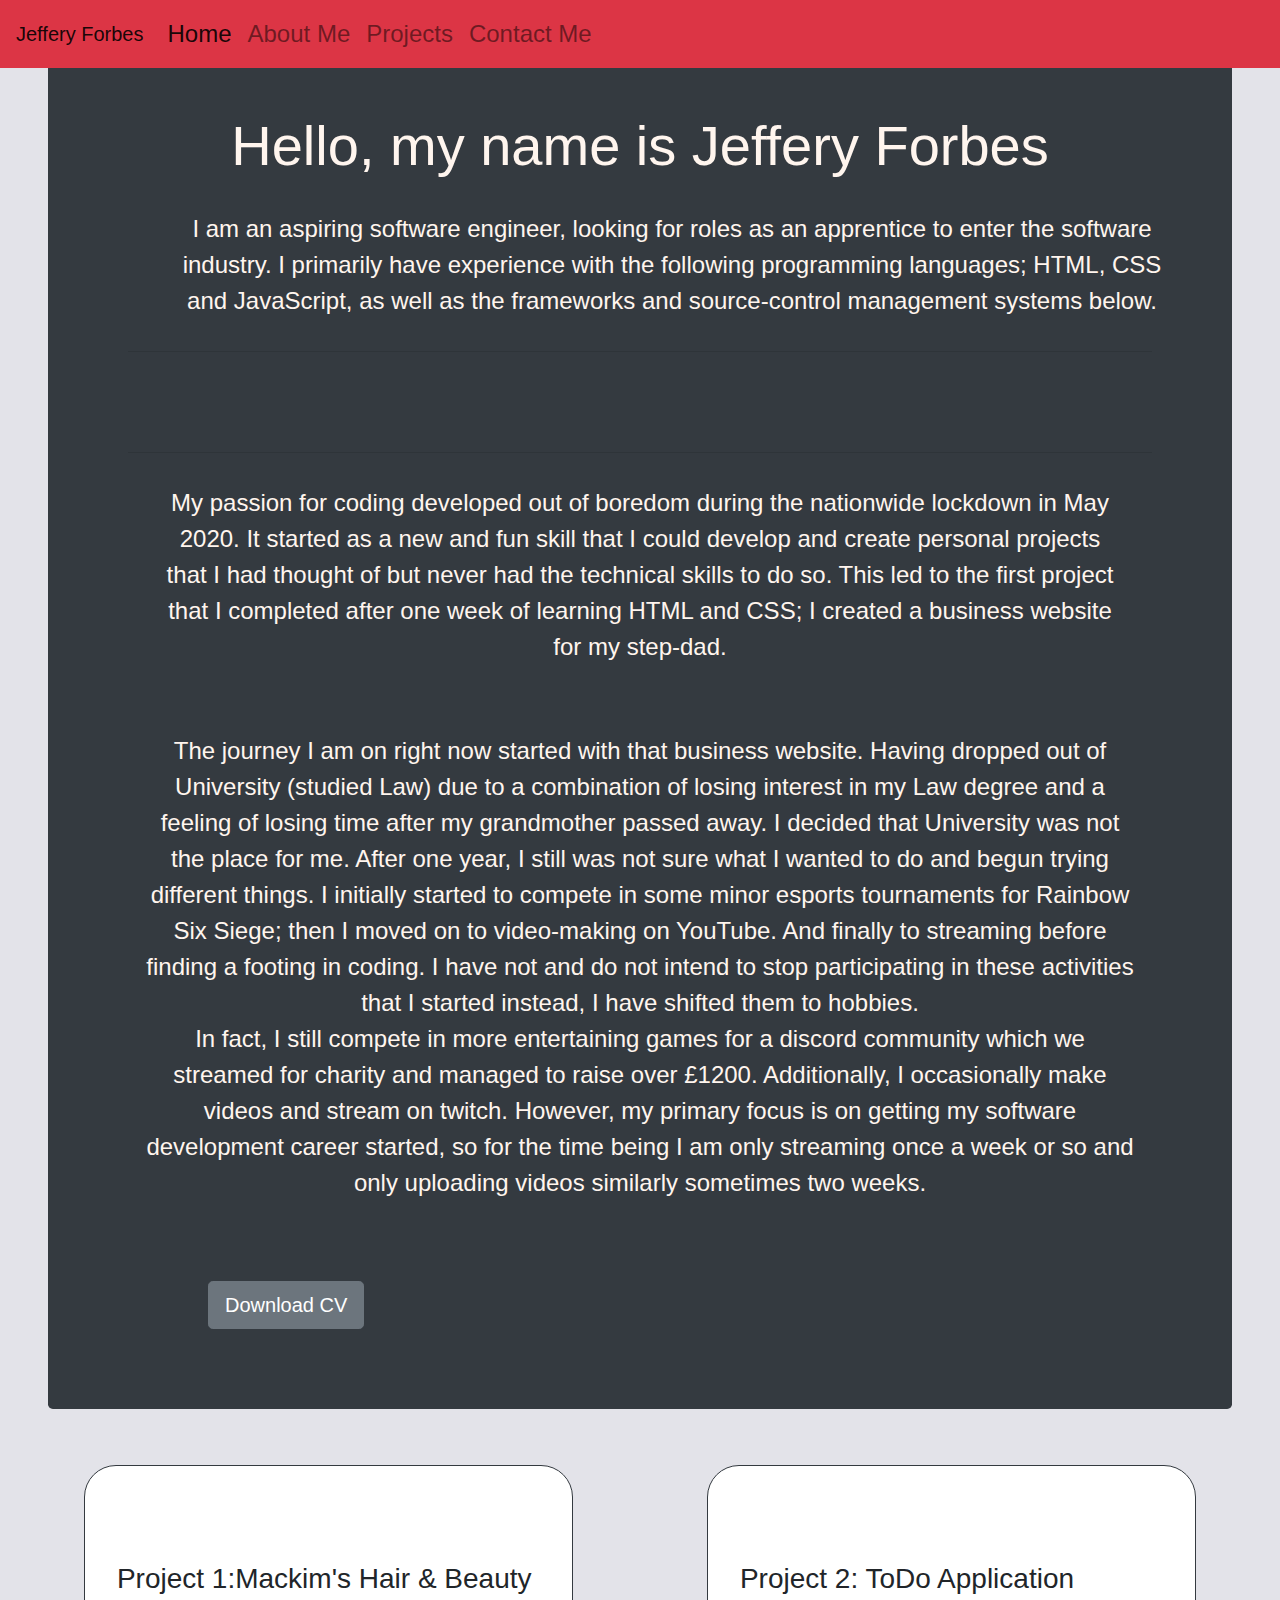
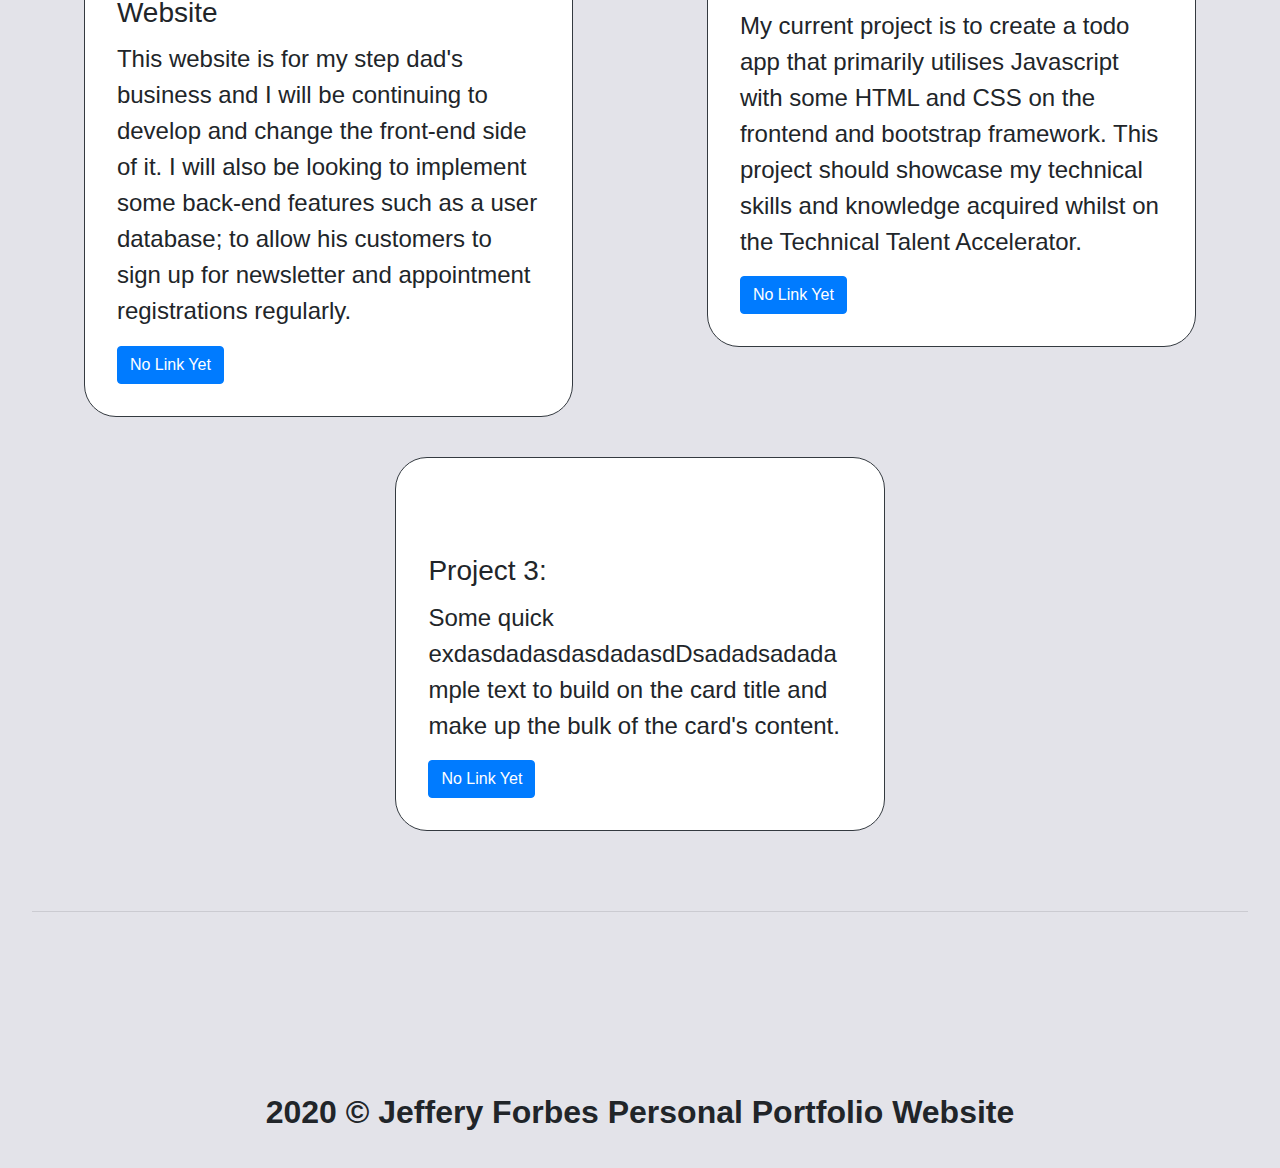
==== testing.html @ 0046f8c4 "adding projects" ====
<!DOCTYPE html>
<html lang="en">

<head>

    <!-- Meta Tags -->
    <meta charset="UTF-8">
    <meta name="viewport" content="width=device-width, initial-scale=1.0 shrink-to-fit=no">
    <!-- Bootstrap CSS styling links -->
    <link rel="stylesheet" href="https://stackpath.bootstrapcdn.com/bootstrap/4.4.1/css/bootstrap.min.css" integrity="sha384-Vkoo8x4CGsO3+Hhxv8T/Q5PaXtkKtu6ug5TOeNV6gBiFeWPGFN9MuhOf23Q9Ifjh" crossorigin="anonymous">
    <link rel="stylesheet" href="https://cdnjs.cloudflare.com/ajax/libs/font-awesome/5.15.1/css/all.min.css" integrity="sha512-+4zCK9k+qNFUR5X+cKL9EIR+ZOhtIloNl9GIKS57V1MyNsYpYcUrUeQc9vNfzsWfV28IaLL3i96P9sdNyeRssA==" crossorigin="anonymous" />
    <!-- Personal CSS Styling -->
    <link rel="stylesheet" href='style.css'>
    <title>Jeffery Forbes' Personal Portfolio Website</title>
</head>

<header>
    <!--Start of nav-->
    <nav class="navbar navbar-expand-lg navbar-light bg-danger fixed-top">
        <a class="navbar-brand" href="#">Jeffery Forbes</a>
        <button class="navbar-toggler navbar-button" type="button" data-toggle="collapse" data-target="#navbarNav" aria-controls="navbarNav" aria-expanded="false" aria-label="Toggle navigation">
        <span class="navbar-toggler-icon"></span></button>
        <div class="collapse navbar-collapse" id="navbarNav">
            <ul class="navbar-nav">
                <li class="nav-item active">
                    <a class="nav-link" href="#navbarNav">Home<span class="sr-only">(current)</span></a>
                </li>
                <li class="nav-item">
                    <a class="nav-link" href="#A-Me">About Me</a>
                </li>
                <li class="nav-item">
                    <a class="nav-link" href="#jump-card">Projects</a>
                </li>
                <li class="nav-item">
                    <a class="nav-link" href="mailto:jefferyforbes.1@outlook.com">Contact Me</a>
                </li>
            </ul>
        </div>
    </nav>
</header>


<body>

    <div class=" jumbotron bg-dark">

        <h1 class="display-4 col-sm-12 col-md-12 col-lg-12 container-fluid">Hello, my name is Jeffery Forbes</h1>

        <p class="lead opening ">I am an aspiring software engineer, looking for roles as an apprentice to enter the software industry. I primarily have experience with the following programming languages; HTML, CSS and JavaScript, as well as the frameworks and source-control
            management systems below.</p>

        <hr class="my-4 ">

        <!-- Technology Icons -->

        <div class="tech-stack col-sm-12 col-md-12 col-lg-7 col-xl-5 container-fluid ">
            <i class="fab fa-js-square fa-3x "></i>
            <i class="fab fa-html5 fa-3x "></i>
            <i class="fab fa-css3-alt fa-3x "></i>
            <i class="fab fa-bootstrap fa-3x "></i>
            <i class="fab fa-github fa-3x "></i>
            <i class="fab fa-linux fa-3x "></i>
            <i class="fab fa-git-square fa-3x "></i>
        </div>


        <hr class="my-4 ">

        <div class="row-cols-sm-1">
            <p class="short-p">My passion for coding developed out of boredom during the nationwide lockdown in May 2020. It started as a new and fun skill that I could develop and create personal projects that I had thought of but never had the technical skills to do so.
                This led to the first project that I completed after one week of learning HTML and CSS; I created a business website for my step-dad. </p>
        </div>

        <div class="col-sm-12 col-md-12 ">
            <p class="learn-more-section "><br> The journey I am on right now started with that business website. Having dropped out of University (studied Law) due to a combination of losing interest in my Law degree and a feeling of losing time after my grandmother passed away. I
                decided that University was not the place for me. After one year, I still was not sure what I wanted to do and begun trying different things. I initially started to compete in some minor esports tournaments for Rainbow Six Siege; then
                I moved on to video-making on YouTube. And finally to streaming before finding a footing in coding. I have not and do not intend to stop participating in these activities that I started instead, I have shifted them to hobbies.
                <br> In fact, I still compete in more entertaining games for a discord community which we streamed for charity and managed to raise over £1200. Additionally, I occasionally make videos and stream on twitch. However, my primary focus is
                on getting my software development career started, so for the time being I am only streaming once a week or so and only uploading videos similarly sometimes two weeks.</p>
        </div>

        <a href="CV Jeffery 2020 June.pdf " download="jeffery_forbes_cv "><button type="button " class="btn btn-secondary btn-lg " id="dwnldCV">Download CV</button></a>
    </div>

    <main>


        <!--The Container for the projects cards ('project-cards') -->
        <div class="project-cards row justify-content-around">

            <div class="col-sm-12 col-md-5 colCard ">
                <div class="card border-dark ">
                    <!-- <img src="... " class="card-img-top " alt="... "> -->
                    <i class="fas fa-image fa-5x card-img-icon "></i>
                    <div class="card-body ">
                        <h3 class="card-title ">Project 1:Mackim's Hair & Beauty Website</h3>
                        <p class="card-text ">This website is for my step dad's business and I will be continuing to develop and change the front-end side of it. I will also be looking to implement some back-end features such as a user database; to allow his customers to sign
                            up for newsletter and appointment registrations regularly.</p>
                        <a href="# " class="btn btn-primary ">No Link Yet</a>
                    </div>
                </div>
            </div>

            <div class="col-sm-12 col-md-5 colCard ">
                <div class="card border-dark" id="jump-card">
                    <!-- <img src="img/TTA-ToDo App.JPG" class="card-img-top card-img-icon " alt="ToDo App image"> -->
                    <i class="fas fa-image fa-5x card-img-icon "></i>
                    <div class="card-body ">
                        <h3 class="card-title">Project 2: ToDo Application</h3>
                        <p class="card-text">My current project is to create a todo app that primarily utilises Javascript with some HTML and CSS on the frontend and bootstrap framework. This project should showcase my technical skills and knowledge acquired whilst on the
                            Technical Talent Accelerator. </p>
                        <a href="# " class="btn btn-primary ">No Link Yet</a>
                    </div>
                </div>
            </div>
            <div class="col-sm-12 col-md-5 colCard ">
                <div class="card border-dark ">
                    <!-- <img src="... " class="card-img-top card-img-icon " alt="... "> -->
                    <i class="fas fa-image fa-5x card-img-icon "></i>
                    <div class="card-body ">
                        <h3 class="card-title ">Project 3:</h3>
                        <p class="card-text ">Some quick exdasdadasdasdadasdDsadadsadadample text to build on the card title and make up the bulk of the card's content.</p>
                        <a href="# " class="btn btn-primary ">No Link Yet</a>
                    </div>
                </div>
            </div>
        </div>

        <hr>

    </main>
    <article>

        <!-- Social Media Icons and Links -->
        <div class="social-icons col-sm-12 col-md-12 col-lg-12">
            <a href="https://github.com/jefferyforbes " target="_blank "><i class="fab fa-github fa-3x "></i></a>
            <a href="https://www.linkedin.com/in/jeffery-f-3b0222108/ " target="_blank "><i class="fab fa-linkedin fa-3x "></i></a>
            <a href="mailto:jefferyforbes.1@outlook.com " target="_blank "><i class="fas fa-envelope fa-3x "></i></a>
            <a href="https://www.youtube.com/channel/UC2PEMb-bv-lekYtD66UYm2Q " target="_blank "><i class="fab fa-youtube fa-3x "></i></a>
        </div>

    </article>

    <footer>
        <script src="https://code.jquery.com/jquery-3.4.1.slim.min.js " integrity="sha384-J6qa4849blE2+poT4WnyKhv5vZF5SrPo0iEjwBvKU7imGFAV0wwj1yYfoRSJoZ+n " crossorigin="anonymous "></script>
        <script src="https://cdn.jsdelivr.net/npm/popper.js@1.16.0/dist/umd/popper.min.js " integrity="sha384-Q6E9RHvbIyZFJoft+2mJbHaEWldlvI9IOYy5n3zV9zzTtmI3UksdQRVvoxMfooAo " crossorigin="anonymous "></script>
        <script src="https://stackpath.bootstrapcdn.com/bootstrap/4.4.1/js/bootstrap.min.js " integrity="sha384-wfSDF2E50Y2D1uUdj0O3uMBJnjuUD4Ih7YwaYd1iqfktj0Uod8GCExl3Og8ifwB6 " crossorigin="anonymous "></script>
        <p class="copyright-info"> <b> 2020 &copy; Jeffery Forbes Personal Portfolio Website</b></p>
    </footer>
    </div>
</body>

</html>
---- style.css ----
* {
    margin: 0px;
    padding: 0px;
    font-family: 'Gill Sans', 'Gill Sans MT', 'Calibri', 'Trebuchet MS', sans-serif;
    box-sizing: border-box;
}

header,
body,
.lead,
article,
footer {
    margin: 2rem;
    font-size: 1.5rem;
}

body {
    background-color: rgba(115, 115, 145, 0.2);
}

.display-4 {
    display: flex;
    justify-content: center;
    text-align: center;
}

.opening {
    text-align: center;
    width: 100%;
}

.short-p {
    margin: 2rem;
}

.navbar-button {
    color: seashell;
    background-color: rgba(115, 115, 145, 0.2);
}

.short-p,
.lead {
    text-align: center;
}

.learn-more-section {
    display: hidden;
    text-align: center;
}

#dwnldCV:hover {
    background-color: royalblue;
    transition-delay: 50ms;
    transition-duration: 120ms;
}

#dwnldCV {
    display: flex;
    margin: 5rem 0 0 5rem;
    justify-content: flex-end;
    align-content: flex-end;
}

.card-body {
    justify-content: space-evenly;
    padding: 2rem;
    flex-flow: row;
}

.card-img-icon {
    justify-content: center;
    margin: 2rem 6rem 2rem 6rem;
}

.project-cards {
    margin-bottom: 5rem;
}

.card {
    border-radius: 2rem;
    width: auto;
    height: auto;
    margin-top: 20px;
}

.card img {
    width: 30rem;
    height: auto;
}

.colCard {
    margin-top: 20px;
}

.tech-stack {
    justify-content: center;
    height: auto;
    padding-top: 1rem;
}

.tech-stack i {
    margin: .8rem;
    padding: .8rem;
    padding-left: 0;
    padding-right: 0;
    width: auto;
}

.jumbotron {
    color: seashell;
    margin: 1rem;
    width: auto;
    padding: 5rem;
    height: auto;
}

.social-icons i {
    margin: .8rem;
    padding: .8rem;
}

.social-icons {
    display: flex;
    justify-content: center;
    flex-direction: row;
    width: auto;
    height: 4rem;
    margin: 1rem;
}

.copyright-info {
    display: flex;
    font-size: 2rem;
    justify-content: center;
    align-content: center;
    margin-top: 5rem;
}


/* @media only screen and (max-width: 870px) {
    .tech-stack {
        padding-top: 1rem;
    }
    .tech-stack i {
        margin: .8rem;
        padding: .8rem;
        padding-left: 0;
        padding-right: 0;
    }
}
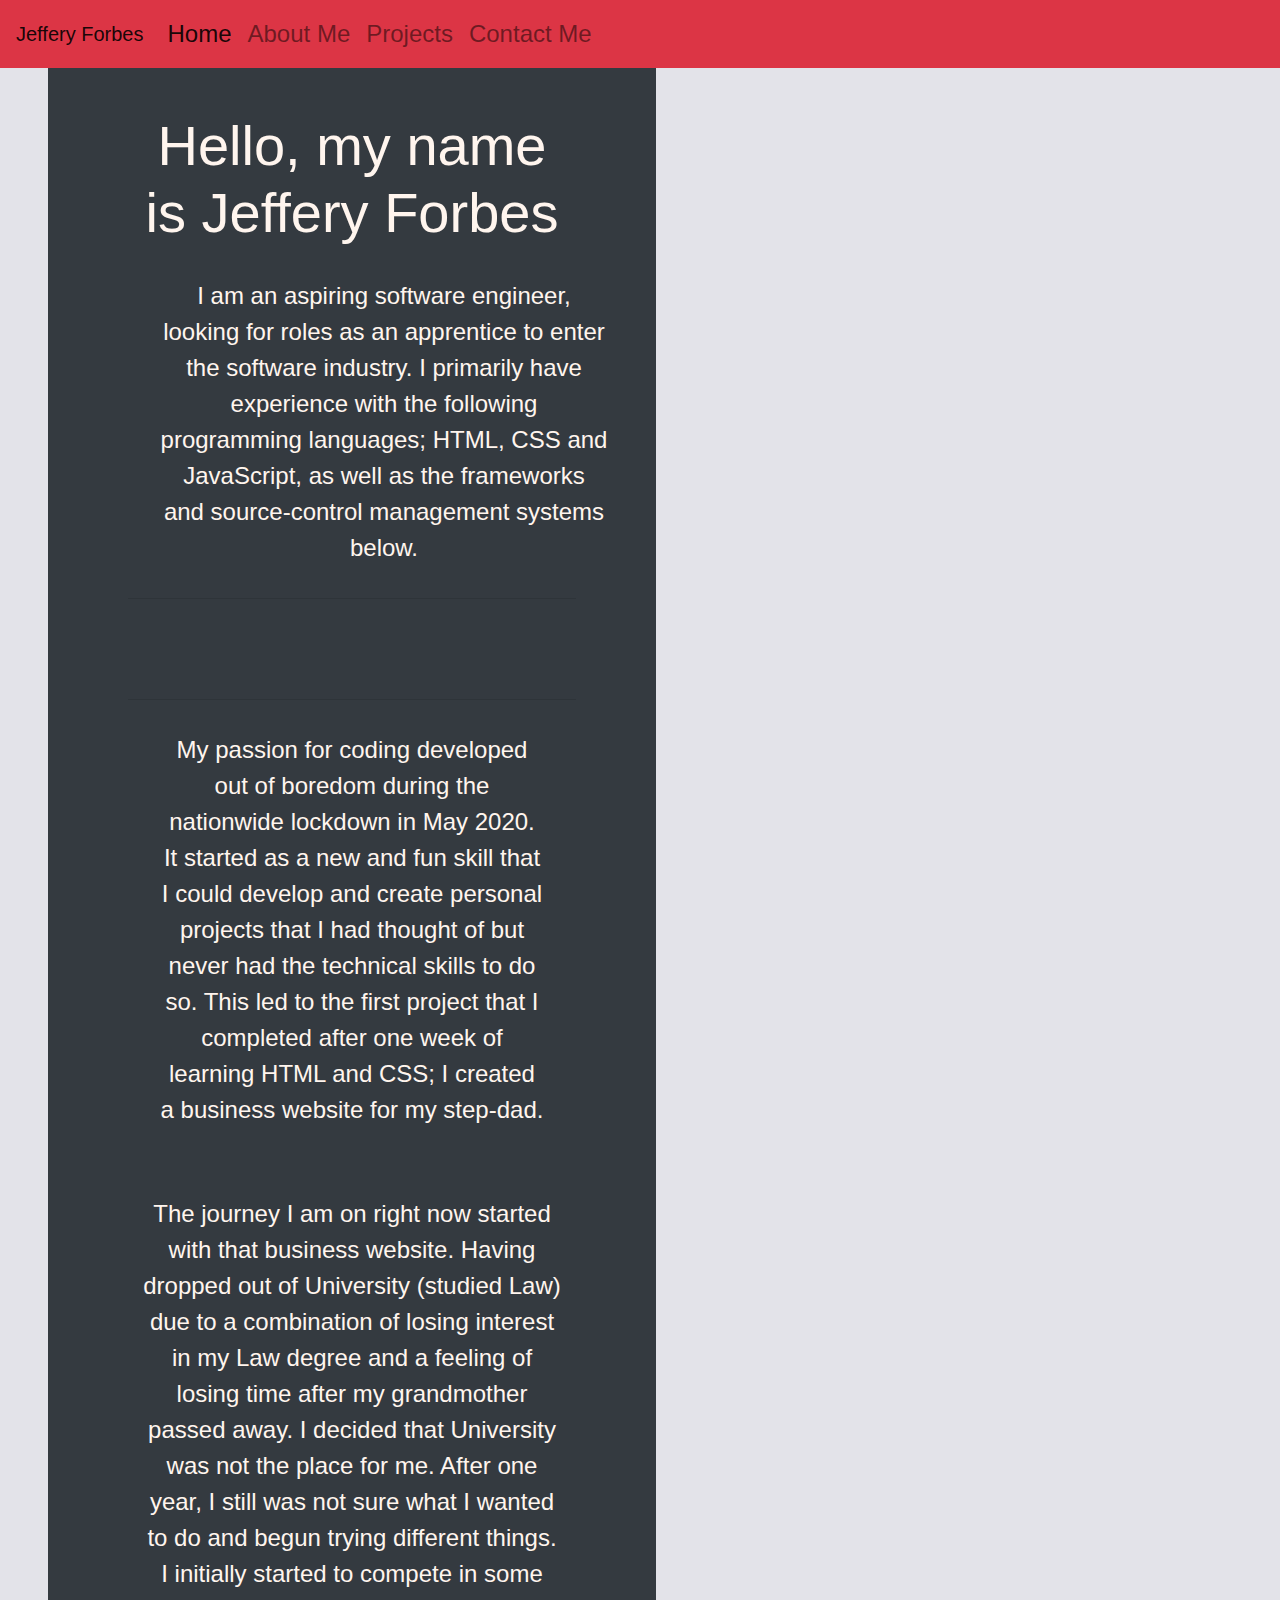
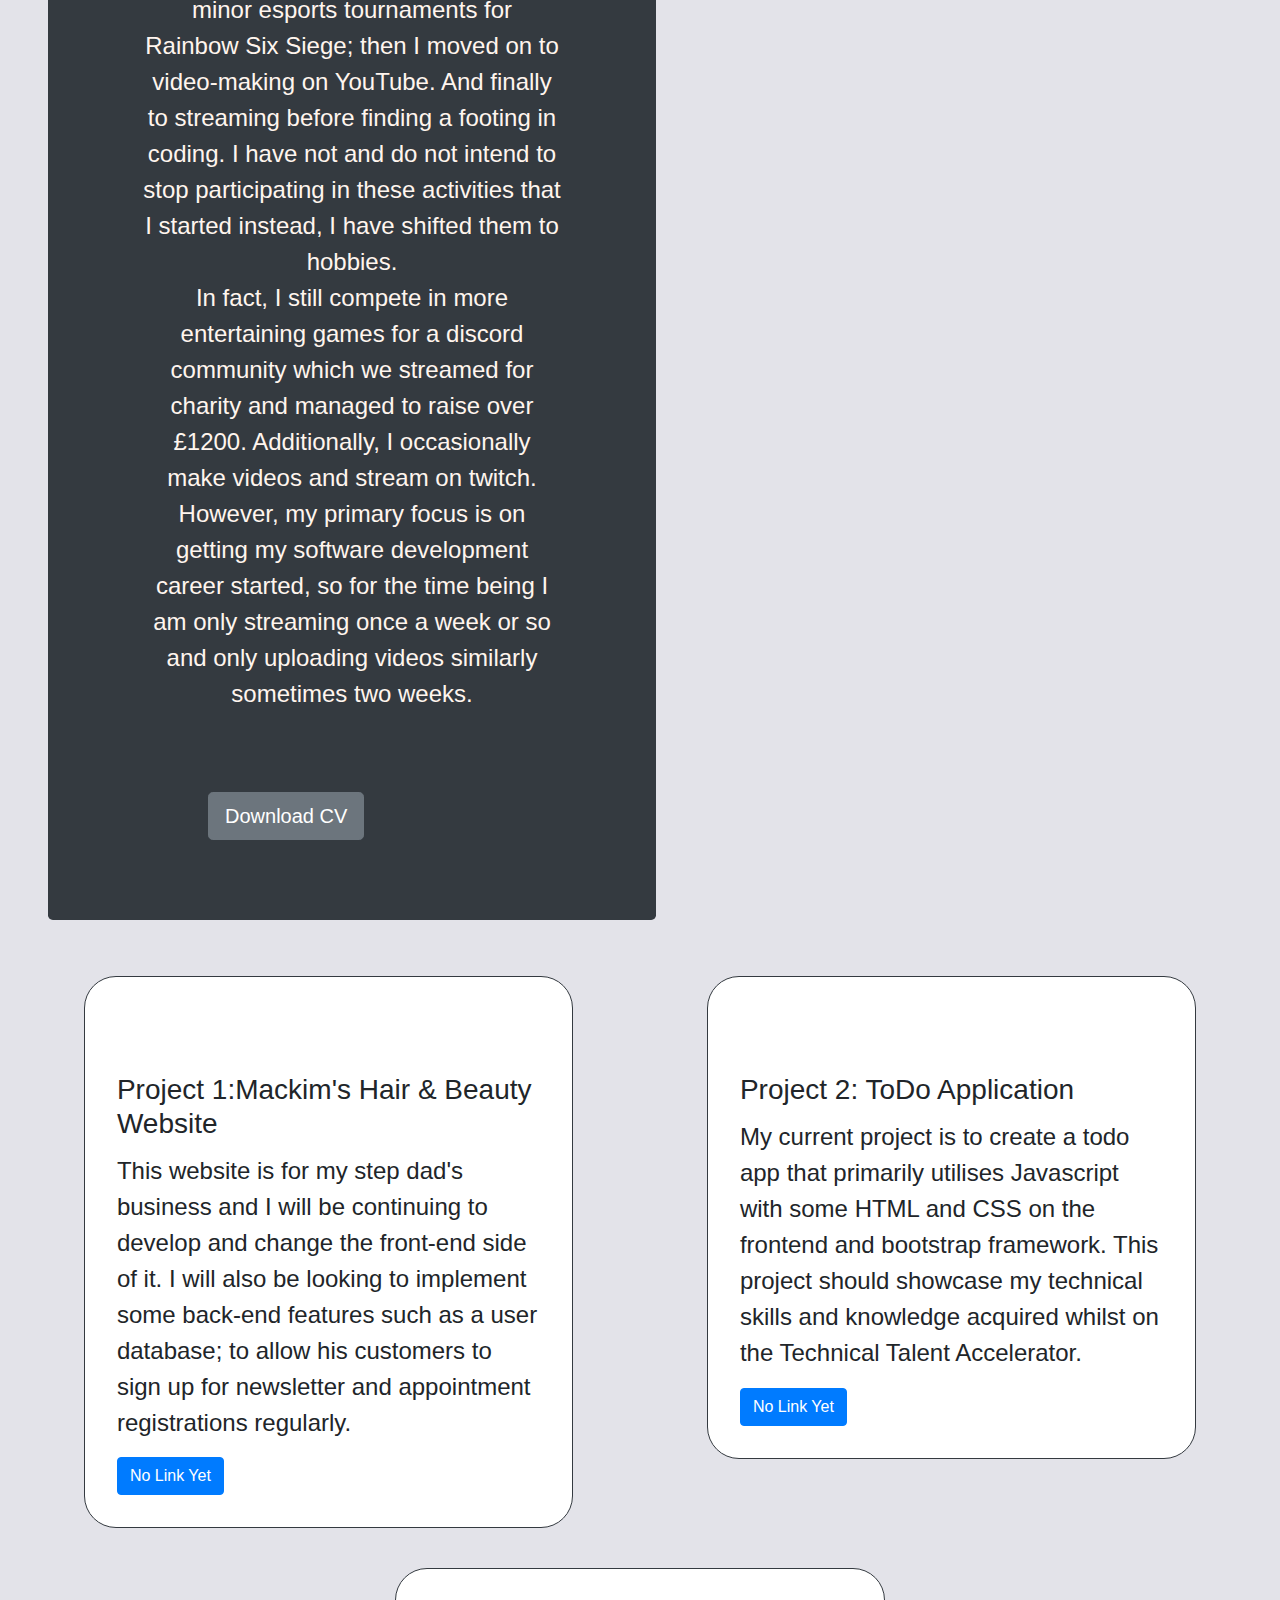
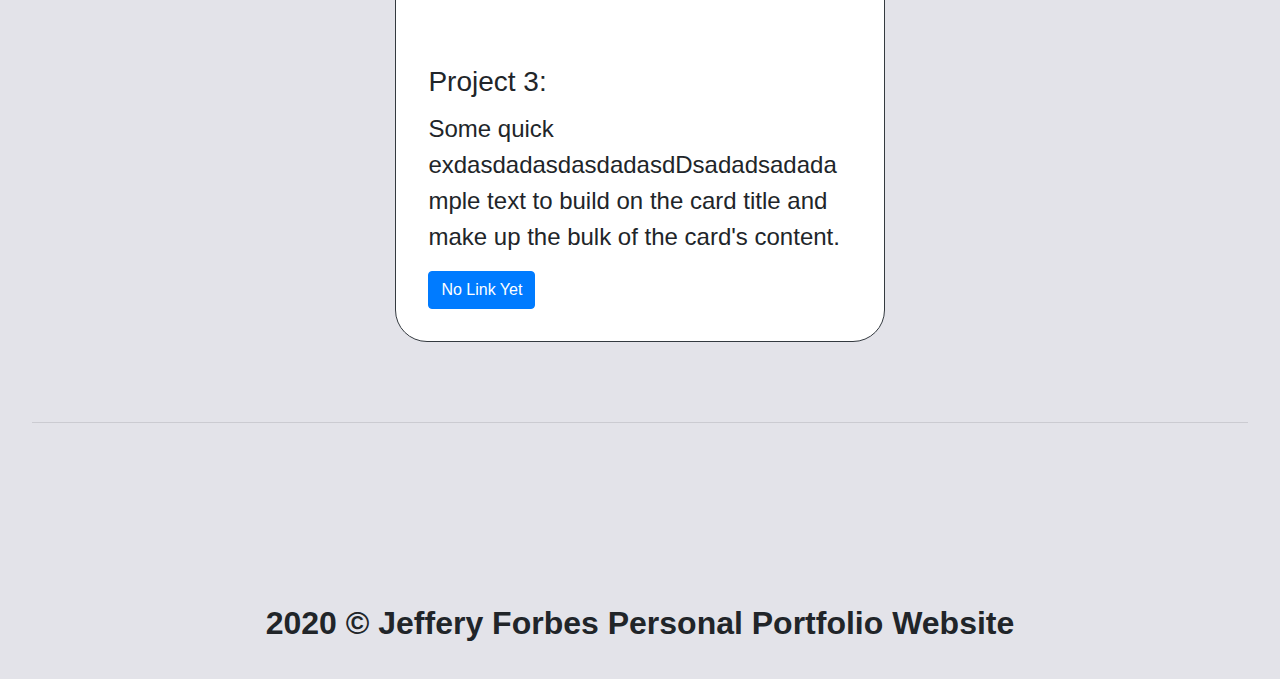
==== commit d9ca6d1a: "added media queries back" ====
--- a/testing.html
+++ b/testing.html
@@ -23,7 +23,7 @@
         <div class="collapse navbar-collapse" id="navbarNav">
             <ul class="navbar-nav">
                 <li class="nav-item active">
-                    <a class="nav-link" href="#navbarNav">Home<span class="sr-only">(current)</span></a>
+                    <a class="nav-link" href="#top">Home<span class="sr-only">(current)</span></a>
                 </li>
                 <li class="nav-item">
                     <a class="nav-link" href="#A-Me">About Me</a>
@@ -42,18 +42,18 @@
 
 <body>
 
-    <div class=" jumbotron bg-dark">
+    <div class=" jumbotron bg-dark container-fluid col-sm-12 col-md-12 col-lg-7 col-xl-6" id="top">
 
         <h1 class="display-4 col-sm-12 col-md-12 col-lg-12 container-fluid">Hello, my name is Jeffery Forbes</h1>
 
-        <p class="lead opening ">I am an aspiring software engineer, looking for roles as an apprentice to enter the software industry. I primarily have experience with the following programming languages; HTML, CSS and JavaScript, as well as the frameworks and source-control
+        <p class="lead opening">I am an aspiring software engineer, looking for roles as an apprentice to enter the software industry. I primarily have experience with the following programming languages; HTML, CSS and JavaScript, as well as the frameworks and source-control
             management systems below.</p>
 
         <hr class="my-4 ">
 
         <!-- Technology Icons -->
 
-        <div class="tech-stack col-sm-12 col-md-12 col-lg-7 col-xl-5 container-fluid ">
+        <div class="tech-stack col-sm-12 col-md-12 col-lg-7 col-xl-6 container-fluid ">
             <i class="fab fa-js-square fa-3x "></i>
             <i class="fab fa-html5 fa-3x "></i>
             <i class="fab fa-css3-alt fa-3x "></i>
@@ -67,11 +67,11 @@
         <hr class="my-4 ">
 
         <div class="row-cols-sm-1">
-            <p class="short-p">My passion for coding developed out of boredom during the nationwide lockdown in May 2020. It started as a new and fun skill that I could develop and create personal projects that I had thought of but never had the technical skills to do so.
+            <p class="short-p" id="A-Me">My passion for coding developed out of boredom during the nationwide lockdown in May 2020. It started as a new and fun skill that I could develop and create personal projects that I had thought of but never had the technical skills to do so.
                 This led to the first project that I completed after one week of learning HTML and CSS; I created a business website for my step-dad. </p>
         </div>
 
-        <div class="col-sm-12 col-md-12 ">
+        <div class="col-sm-12 col-md-12">
             <p class="learn-more-section "><br> The journey I am on right now started with that business website. Having dropped out of University (studied Law) due to a combination of losing interest in my Law degree and a feeling of losing time after my grandmother passed away. I
                 decided that University was not the place for me. After one year, I still was not sure what I wanted to do and begun trying different things. I initially started to compete in some minor esports tournaments for Rainbow Six Siege; then
                 I moved on to video-making on YouTube. And finally to streaming before finding a footing in coding. I have not and do not intend to stop participating in these activities that I started instead, I have shifted them to hobbies.
@@ -101,7 +101,7 @@
                 </div>
             </div>
 
-            <div class="col-sm-12 col-md-5 colCard ">
+            <div class="col-sm-12 col-md-5 colCard">
                 <div class="card border-dark" id="jump-card">
                     <!-- <img src="img/TTA-ToDo App.JPG" class="card-img-top card-img-icon " alt="ToDo App image"> -->
                     <i class="fas fa-image fa-5x card-img-icon "></i>
@@ -132,7 +132,7 @@
     <article>
 
         <!-- Social Media Icons and Links -->
-        <div class="social-icons col-sm-12 col-md-12 col-lg-12">
+        <div class="social-icons col-xs-12 col-sm-12 col-md-12 col-lg-12">
             <a href="https://github.com/jefferyforbes " target="_blank "><i class="fab fa-github fa-3x "></i></a>
             <a href="https://www.linkedin.com/in/jeffery-f-3b0222108/ " target="_blank "><i class="fab fa-linkedin fa-3x "></i></a>
             <a href="mailto:jefferyforbes.1@outlook.com " target="_blank "><i class="fas fa-envelope fa-3x "></i></a>
@@ -142,10 +142,10 @@
     </article>
 
     <footer>
+        <p class="copyright-info"><b> 2020 &copy; Jeffery Forbes Personal Portfolio Website</b></p>
         <script src="https://code.jquery.com/jquery-3.4.1.slim.min.js " integrity="sha384-J6qa4849blE2+poT4WnyKhv5vZF5SrPo0iEjwBvKU7imGFAV0wwj1yYfoRSJoZ+n " crossorigin="anonymous "></script>
         <script src="https://cdn.jsdelivr.net/npm/popper.js@1.16.0/dist/umd/popper.min.js " integrity="sha384-Q6E9RHvbIyZFJoft+2mJbHaEWldlvI9IOYy5n3zV9zzTtmI3UksdQRVvoxMfooAo " crossorigin="anonymous "></script>
         <script src="https://stackpath.bootstrapcdn.com/bootstrap/4.4.1/js/bootstrap.min.js " integrity="sha384-wfSDF2E50Y2D1uUdj0O3uMBJnjuUD4Ih7YwaYd1iqfktj0Uod8GCExl3Og8ifwB6 " crossorigin="anonymous "></script>
-        <p class="copyright-info"> <b> 2020 &copy; Jeffery Forbes Personal Portfolio Website</b></p>
     </footer>
     </div>
 </body>
--- a/style.css
+++ b/style.css
@@ -1,150 +1,199 @@
-* {
-    margin: 0px;
-    padding: 0px;
-    font-family: 'Gill Sans', 'Gill Sans MT', 'Calibri', 'Trebuchet MS', sans-serif;
-    box-sizing: border-box;
-}
-
-header,
-body,
-.lead,
-article,
-footer {
-    margin: 2rem;
-    font-size: 1.5rem;
-}
-
-body {
-    background-color: rgba(115, 115, 145, 0.2);
-}
-
-.display-4 {
-    display: flex;
-    justify-content: center;
-    text-align: center;
-}
-
-.opening {
-    text-align: center;
-    width: 100%;
-}
-
-.short-p {
-    margin: 2rem;
-}
-
-.navbar-button {
-    color: seashell;
-    background-color: rgba(115, 115, 145, 0.2);
-}
-
-.short-p,
-.lead {
-    text-align: center;
-}
-
-.learn-more-section {
-    display: hidden;
-    text-align: center;
-}
-
-#dwnldCV:hover {
-    background-color: royalblue;
-    transition-delay: 50ms;
-    transition-duration: 120ms;
-}
-
-#dwnldCV {
-    display: flex;
-    margin: 5rem 0 0 5rem;
-    justify-content: flex-end;
-    align-content: flex-end;
-}
-
-.card-body {
-    justify-content: space-evenly;
-    padding: 2rem;
-    flex-flow: row;
-}
-
-.card-img-icon {
-    justify-content: center;
-    margin: 2rem 6rem 2rem 6rem;
-}
-
-.project-cards {
-    margin-bottom: 5rem;
-}
-
-.card {
-    border-radius: 2rem;
-    width: auto;
-    height: auto;
-    margin-top: 20px;
-}
-
-.card img {
-    width: 30rem;
-    height: auto;
-}
-
-.colCard {
-    margin-top: 20px;
-}
-
-.tech-stack {
-    justify-content: center;
-    height: auto;
-    padding-top: 1rem;
-}
-
-.tech-stack i {
-    margin: .8rem;
-    padding: .8rem;
-    padding-left: 0;
-    padding-right: 0;
-    width: auto;
-}
-
-.jumbotron {
-    color: seashell;
-    margin: 1rem;
-    width: auto;
-    padding: 5rem;
-    height: auto;
-}
-
-.social-icons i {
-    margin: .8rem;
-    padding: .8rem;
-}
-
-.social-icons {
-    display: flex;
-    justify-content: center;
-    flex-direction: row;
-    width: auto;
-    height: 4rem;
-    margin: 1rem;
-}
-
-.copyright-info {
-    display: flex;
-    font-size: 2rem;
-    justify-content: center;
-    align-content: center;
-    margin-top: 5rem;
-}
-
-
-/* @media only screen and (max-width: 870px) {
-    .tech-stack {
-        padding-top: 1rem;
-    }
-    .tech-stack i {
-        margin: .8rem;
-        padding: .8rem;
-        padding-left: 0;
-        padding-right: 0;
-    }
-}+                                            * {
+                                            margin: 0px;
+                                            padding: 0px;
+                                            font-family: 'Gill Sans', 'Gill Sans MT', 'Calibri', 'Trebuchet MS', sans-serif;
+                                            box-sizing: border-box;
+                                        }
+                                        
+                                        header,
+                                        body,
+                                        .lead,
+                                        article,
+                                        footer {
+                                            margin: 2rem;
+                                            font-size: 1.5rem;
+                                        }
+                                        
+                                        body {
+                                            background-color: rgba(115, 115, 145, 0.2);
+                                        }
+                                        
+                                        .display-4 {
+                                            display: flex;
+                                            justify-content: center;
+                                            text-align: center;
+                                        }
+                                        
+                                        .opening {
+                                            text-align: center;
+                                            width: 100%;
+                                        }
+                                        
+                                        .short-p {
+                                            margin: 2rem;
+                                        }
+                                        
+                                        .navbar-button {
+                                            color: seashell;
+                                            background-color: rgba(115, 115, 145, 0.2);
+                                        }
+                                        
+                                        .short-p,
+                                        .lead {
+                                            text-align: center;
+                                        }
+                                        
+                                        .learn-more-section {
+                                            display: hidden;
+                                            text-align: center;
+                                        }
+                                        
+                                        #dwnldCV:hover {
+                                            background-color: royalblue;
+                                            transition-delay: 50ms;
+                                            transition-duration: 120ms;
+                                        }
+                                        
+                                        #dwnldCV {
+                                            display: flex;
+                                            margin: 5rem 0 0 5rem;
+                                            justify-content: flex-end;
+                                            align-content: flex-end;
+                                        }
+                                        
+                                        .card-body {
+                                            justify-content: space-evenly;
+                                            padding: 2rem;
+                                            flex-flow: row;
+                                        }
+                                        
+                                        .card-img-icon {
+                                            justify-content: center;
+                                            margin: 2rem 6rem 2rem 6rem;
+                                        }
+                                        
+                                        .project-cards {
+                                            margin-bottom: 5rem;
+                                        }
+                                        
+                                        .card {
+                                            border-radius: 2rem;
+                                            width: auto;
+                                            height: auto;
+                                            margin-top: 20px;
+                                        }
+                                        
+                                        .card img {
+                                            width: 30rem;
+                                            height: auto;
+                                        }
+                                        
+                                        .colCard {
+                                            margin-top: 20px;
+                                        }
+                                        
+                                        .tech-stack {
+                                            justify-content: center;
+                                            height: auto;
+                                            padding-top: 1rem;
+                                        }
+                                        
+                                        .tech-stack i {
+                                            margin: .8rem;
+                                            padding: .8rem;
+                                            padding-left: 0;
+                                            padding-right: 0;
+                                            width: auto;
+                                        }
+                                        
+                                        .jumbotron {
+                                            color: seashell;
+                                            margin: 1rem;
+                                            width: 100%;
+                                            padding: 5rem;
+                                            height: auto;
+                                        }
+                                        
+                                        .social-icons i {
+                                            margin: .8rem;
+                                            padding: .8rem;
+                                        }
+                                        
+                                        .social-icons {
+                                            display: flex;
+                                            justify-content: center;
+                                            flex-direction: row;
+                                            width: auto;
+                                            height: 4rem;
+                                            margin: 1rem;
+                                        }
+                                        
+                                        .copyright-info {
+                                            display: flex;
+                                            font-size: 2rem;
+                                            justify-content: center;
+                                            align-content: center;
+                                            margin-top: 5rem;
+                                        }
+                                        /* END OF MEDIA QUERY 870 */
+                                        
+                                        @media only screen and (max-width: 655px) {
+                                            .jumbotron {
+                                                margin: 0;
+                                                padding: 0;
+                                                width: 100%;
+                                            }
+                                            .display-4 {
+                                                margin-top: 5rem;
+                                                text-align: center;
+                                            }
+                                            .opening {
+                                                margin: 2rem;
+                                                width: 80%;
+                                                text-align: center;
+                                            }
+                                            #dwnldCV {
+                                                margin: 5rem 0 0 5rem;
+                                                align-content: flex-start;
+                                                align-items: flex-start;
+                                            }
+                                            .tech-stack {
+                                                display: flex;
+                                                justify-content: center;
+                                                flex-flow: row;
+                                                width: 90%;
+                                                height: auto;
+                                                padding-top: 0;
+                                                margin: 0;
+                                            }
+                                            .tech-stack i {
+                                                margin: 0;
+                                                padding-left: 0;
+                                                padding-right: 0;
+                                                font-size: 1.35em;
+                                                padding: 0.30rem;
+                                                width: 100%;
+                                            }
+                                            .social-icons {
+                                                height: 4rem;
+                                                margin: 1rem;
+                                            }
+                                            .social-icons i {
+                                                font-size: 2em;
+                                                margin: .5rem;
+                                                padding: .2rem;
+                                            }
+                                            .copyright-info {
+                                                font-size: 1.6rem;
+                                                width: 100%;
+                                                margin-top: 2rem;
+                                            }
+                                            header,
+                                            body,
+                                            .lead,
+                                            article,
+                                            footer {
+                                                margin: 2rem;
+                                                font-size: 1.5rem;
+                                            }
+                                            /* END OF MOBILE MEDIA QUERY //// OR 655px */